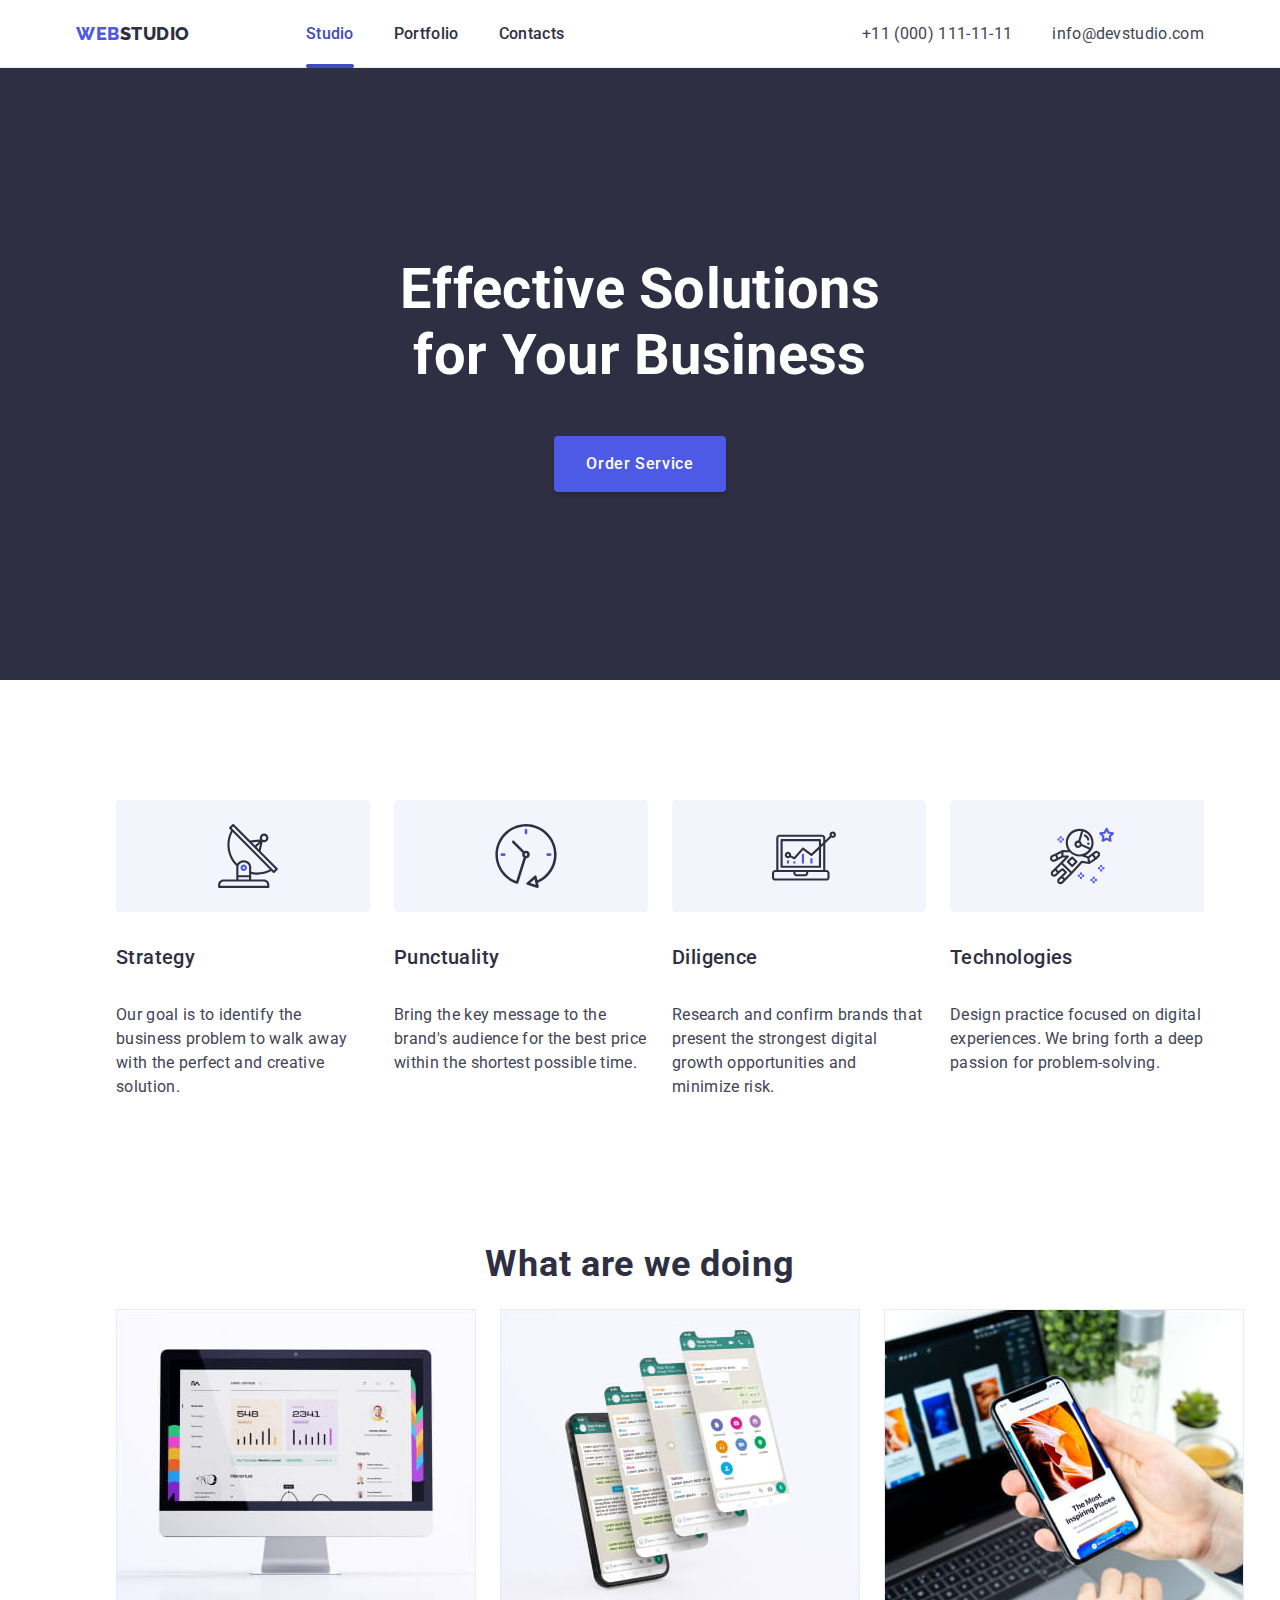
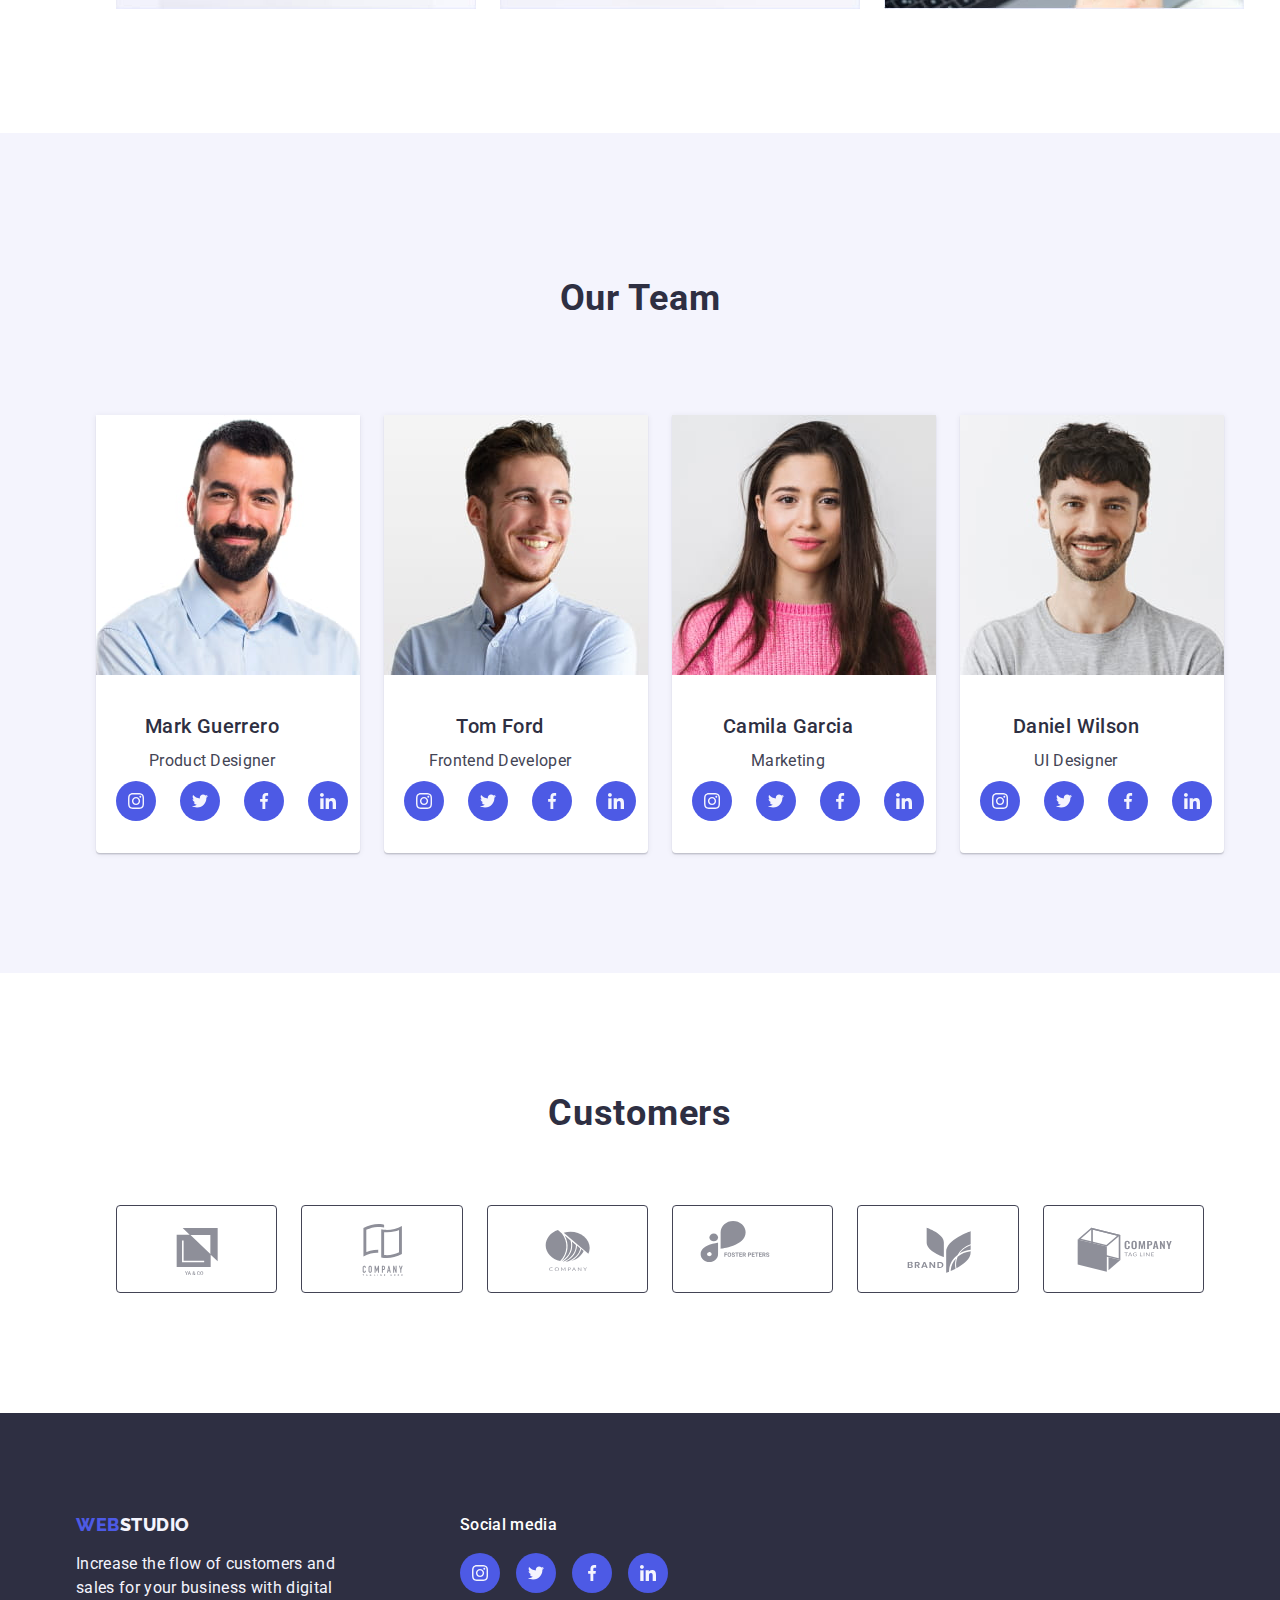
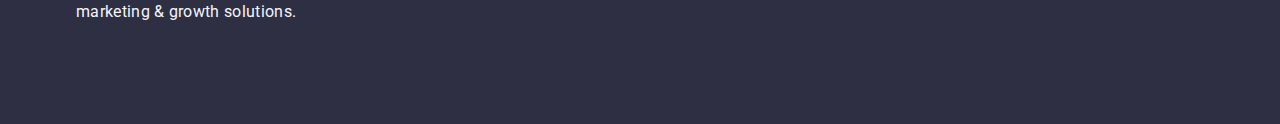
==== index.html @ 9f6121b6 "homework 6" ====
<!DOCTYPE html>
<html lang="en">

<head>
    <title>Studio</title>
    <meta charset="utf-8">
    <meta name="viewport" content="initial-scale=1, width=device-width">
    <link
        href="https://fonts.googleapis.com/css2?family=Raleway:wght@800&family=Roboto:wght@400;500;700;900&display=swap"
        rel="stylesheet">
    <link rel="stylesheet" href="node_modules/modern-normalize/modern-normalize.css">
    <link rel="stylesheet" href="css/style.css" />
</head>

<body>
    <header class="header-border">
        <div class="container header-container">
            <nav class="nav-container">
                <div class="logo">
                    <a href="./index.html" class="web">Web <span class="studio-navyblue"> Studio</span></a>
                </div>
                <ul class="menu nav-links-list">
                    <li class="nav-links"><a href="./index.html" class="content link-current">Studio </a></li>
                    <li class="nav-links"><a href="./portfolio.html" class="content">Portfolio</a></li>
                    <li class="nav-links"><a href="./index.html" class="content">Contacts</a></li>
                </ul>
            </nav>
            <address>
                <ul class="list nav-contacts">
                    <li class="nav-links"><a href="tel:+110001111111" class="nav-contact-list">+11 (000) 111-11-11</a>
                    </li>
                    <li class="nav-links"><a href="mailto:info@devstudio.com"
                            class="nav-contact-list">info@devstudio.com</a></li>
                </ul>
            </address>
        </div>
    </header>

    <main>

        <section class="hero heroimage">
            <div class="container hero-container">
                <h1 class="effective-solutions">
                    Effective Solutions for Your Business
                </h1>
                <button class="order-service" type="button" data-modal-open>Order Service</button>
            </div>
        </section>

        <section class="section">
            <div class="container">
                <h2 hidden> Section 1</h2>
                <ul class="content-list">
                    <li class="feature">
                        <div class="feature-icons">
                            <svg class="feature-icon" width="64" height="64">
                                <use href="./images/icons.svg#strategy"></use>
                            </svg>
                        </div>
                        <h3 class="section1-text">Strategy</h3>
                        <p class="section1-content">Our goal is to identify the business problem to walk away with the
                            perfect and creative solution.</p>
                    </li>
                    <li class="feature">
                        <div class="feature-icons">
                            <svg class="feature-icon" width="64" height="64">
                                <use href="./images/icons.svg#punctuality"></use>
                            </svg>
                        </div>
                        <h3 class="section1-text">Punctuality</h3>
                        <p class="section1-content">Bring the key message to the brand's audience for the best price
                            within
                            the shortest possible time.</p>
                    </li>
                    <li class="feature">
                        <div class="feature-icons">
                            <svg class="feature-icon" width="64" height="64">
                                <use href="./images/icons.svg#diligence"></use>
                            </svg>
                        </div>
                        <h3 class="section1-text">Diligence</h3>
                        <p class="section1-content">Research and confirm brands that present the strongest digital
                            growth
                            opportunities and minimize risk.</p>
                    </li>
                    <li class="feature">
                        <div class="feature-icons">
                            <svg class="feature-icon" width="64" height="64">
                                <use href="./images/icons.svg#technologies"></use>
                            </svg>
                        </div>
                        <h3 class="section1-text">Technologies</h3>
                        <p class="section1-content">Design practice focused on digital experiences. We bring forth a
                            deep
                            passion for problem-solving.</p>
                    </li>
                </ul>
            </div>
        </section>

        <section class="section what-are-we-doing">
            <div class="container">
                <h2 class="header2">What are we doing</h2>
                <ul class="what-are-we-doing-lists">
                    <li class="image">
                        <img class="h2-img" alt="monitor" src="images/img1.jpg" width="360">
                    </li>
                    <li class="image">
                        <img class="h2-img" alt="celphone" src="images/img2.jpg" width="360">
                    </li>
                    <li class="image">
                        <img class="h2-img" alt="laptop and phone" src="images/img3.jpg" width="360">
                    </li>
                </ul>
            </div>
        </section>

        <section class="section our-team">
            <div class="container">
                <h2 class="header3">Our Team</h2>
                <ul class="our-team-lists">
                    <li class="teamcard">
                        <img class="imgicon" alt="Mark Guerrero" src="images/img_1.jpg" width="100">
                        <div class="text-content">
                            <h3 class="team-name">Mark Guerrero</h3>
                            <p class="title">Product Designer
                            <ul class="team-list-icons">
                                <li class="team-item-icon">
                                    <a href="" class="team-link-icon">
                                        <svg class="team-icon" width="16" height="16">
                                            <use href="./images/icons.svg#instagram"></use>
                                        </svg>
                                    </a>
                                </li>
                                <li class="team-item-icon">
                                    <a href="" class="team-link-icon">
                                        <svg class="team-icon" width="16" height="16">
                                            <use href="./images/icons.svg#twitter"></use>
                                        </svg>
                                    </a>
                                </li>
                                <li class="team-item-icon">
                                    <a href="" class="team-link-icon">
                                        <svg class="team-icon" width="16" height="16">
                                            <use href="./images/icons.svg#facebook"></use>
                                        </svg>
                                    </a>
                                </li>
                                <li class="team-item-icon">
                                    <a href="" class="team-link-icon">
                                        <svg class="team-icon" width="16" height="16">
                                            <use href="./images/icons.svg#linkedin"></use>
                                        </svg>
                                    </a>
                                </li>
                            </ul>
                        </div>
                    </li>
                    <li class="teamcard">
                        <img class="imgicon" alt="Tom Ford" src="images/img_2.jpg" width="100">
                        <div class="text-content">
                            <h3 class="team-name">Tom Ford</h3>
                            <p class="title">Frontend Developer</p>
                            <ul class="team-list-icons">
                                <li class="team-item-icon">
                                    <a href="" class="team-link-icon">
                                        <svg class="team-icon" width="16" height="16">
                                            <use href="./images/icons.svg#instagram"></use>
                                        </svg>
                                    </a>
                                </li>
                                <li class="team-item-icon">
                                    <a href="" class="team-link-icon">
                                        <svg class="team-icon" width="16" height="16">
                                            <use href="./images/icons.svg#twitter"></use>
                                        </svg>
                                    </a>
                                </li>
                                <li class="team-item-icon">
                                    <a href="" class="team-link-icon">
                                        <svg class="team-icon" width="16" height="16">
                                            <use href="./images/icons.svg#facebook"></use>
                                        </svg>
                                    </a>
                                </li>
                                <li class="team-item-icon">
                                    <a href="" class="team-link-icon">
                                        <svg class="team-icon" width="16" height="16">
                                            <use href="./images/icons.svg#linkedin"></use>
                                        </svg>
                                    </a>
                                </li>
                            </ul>
                        </div>
                    </li>
                    <li class="teamcard">
                        <img class="imgicon" alt="Camila Garcia" src="images/img_3.jpg" width="100">
                        <div class="text-content">
                            <h3 class="team-name">Camila Garcia</h3>
                            <p class="title">Marketing</p>
                            <ul class="team-list-icons">
                                <li class="team-item-icon">
                                    <a href="" class="team-link-icon">
                                        <svg class="team-icon" width="16" height="16">
                                            <use href="./images/icons.svg#instagram"></use>
                                        </svg>
                                    </a>
                                </li>
                                <li class="team-item-icon">
                                    <a href="" class="team-link-icon">
                                        <svg class="team-icon" width="16" height="16">
                                            <use href="./images/icons.svg#twitter"></use>
                                        </svg>
                                    </a>
                                </li>
                                <li class="team-item-icon">
                                    <a href="" class="team-link-icon">
                                        <svg class="team-icon" width="16" height="16">
                                            <use href="./images/icons.svg#facebook"></use>
                                        </svg>
                                    </a>
                                </li>
                                <li class="team-item-icon">
                                    <a href="" class="team-link-icon">
                                        <svg class="team-icon" width="16" height="16">
                                            <use href="./images/icons.svg#linkedin"></use>
                                        </svg>
                                    </a>
                                </li>
                            </ul>
                        </div>
                    </li>
                    <li class="teamcard">
                        <img class="imgicon" alt="Daniel Wilson" src="images/img_4.jpg" width="100">
                        <div class="text-content">
                            <h3 class="team-name">Daniel Wilson</h3>
                            <p class="title">UI Designer</p>
                            <ul class="team-list-icons">
                                <li class="team-item-icon">
                                    <a href="" class="team-link-icon">
                                        <svg class="team-icon" width="16" height="16">
                                            <use href="./images/icons.svg#instagram"></use>
                                        </svg>
                                    </a>
                                </li>
                                <li class="team-item-icon">
                                    <a href="" class="team-link-icon">
                                        <svg class="team-icon" width="16" height="16">
                                            <use href="./images/icons.svg#twitter"></use>
                                        </svg>
                                    </a>
                                </li>
                                <li class="team-item-icon">
                                    <a href="" class="team-link-icon">
                                        <svg class="team-icon" width="16" height="16">
                                            <use href="./images/icons.svg#facebook"></use>
                                        </svg>
                                    </a>
                                </li>
                                <li class="team-item-icon">
                                    <a href="" class="team-link-icon">
                                        <svg class="team-icon" width="16" height="16">
                                            <use href="./images/icons.svg#linkedin"></use>
                                        </svg>
                                    </a>
                                </li>
                            </ul>
                        </div>
                    </li>
                </ul>
            </div>
        </section>

        <section class="section customers-section">
            <div class="container">
                <h2 class="customers">Customers</h2>
                <ul class="customers-list">
                    <li class="customers-item">
                        <svg class="customers-icon" width="104" height="56">
                            <use href="./images/icons.svg#client-1"></use>
                        </svg>
                    </li>
                    <li class="customers-item">
                        <svg class="customers-icon" width="104" height="56">
                            <use href="./images/icons.svg#client-2"></use>
                        </svg>
                    </li>
                    <li class="customers-item">
                        <svg class="customers-icon" width="104" height="56">
                            <use href="./images/icons.svg#client-3"></use>
                        </svg>
                    </li>
                    <li class="customers-item">
                        <svg class="customers-icon" width="104" height="56">
                            <use href="./images/icons.svg#client-4"></use>
                        </svg>
                    </li>
                    <li class="customers-item">
                        <svg class="customers-icon" width="104" height="56">
                            <use href="./images/icons.svg#client-5"></use>
                        </svg>
                    </li>
                    <li class="customers-item">
                        <svg class="customers-icon" width="104" height="56">
                            <use href="./images/icons.svg#client-6"></use>
                        </svg>
                    </li>
                </ul>
            </div>
        </section>

    </main>

    <footer class="footer">
        <div class="container footer-container">
            <div class="footer-logo-text">
                <div class="footer-logo">
                    <a href="./index.html" class="web">Web <span class="studio-white"> Studio</span></a>
                </div>
                <p class="increase-the-flow">Increase the flow of customers and sales for your business with digital
                    marketing & growth solutions.</p>
            </div>
            <div class="footer-icon-wrapper">
                <p class="social-media">Social media</p>
                <ul class="footer-icon-list">
                    <li class="footer-icon-item">
                        <a href="" class="footer-icon-link">
                            <svg class="footer-icon" width="16" height="16">
                                <use href="./images/icons.svg#instagram"></use>
                            </svg>
                        </a>
                    </li>
                    <li class="footer-icon-item">
                        <a href="" class="footer-icon-link">
                            <svg class="footer-icon" width="16" height="16">
                                <use href="./images/icons.svg#twitter"></use>
                            </svg>
                        </a>
                    </li>
                    <li class="footer-icon-item">
                        <a href="" class="footer-icon-link">
                            <svg class="footer-icon" width="16" height="16">
                                <use href="./images/icons.svg#facebook"></use>
                            </svg>
                        </a>
                    </li>
                    <li class="footer-icon-item">
                        <a href="" class="footer-icon-link">
                            <svg class="footer-icon" width="16" height="16">
                                <use href="./images/icons.svg#linkedin"></use>
                            </svg>
                        </a>
                    </li>
                </ul>
            </div>
        </div>
    </footer>

    <!-- Modal Window-->
    <div class="backdrop is-hidden" data-modal>
        <div class="modal">
            <button type="button" class="modal-close" data-modal-close>
                <svg class="modal-close-icon" width="8" height="8">
                    <use href="./images/icons.svg#close"></use>
                </svg>
            </button>
            <p class="modal-title">
                Leave your contacts and we will call you back
            </p>
            
            <form class="modal__form">
                <ul>
                    <li class="modal-container">
                        <label class="modal-label" for="user-name">Name</label>
                        <div class="modal-icon-wrapper">
                            <input class="modal-input" type="text" name="user-name" id="user-name" />
                            <svg class="modal-icon" aria-label="icon-person" width="18" height="24">
                                <use href="./images/icons.svg#person"></use>
                            </svg>
                        </div>
                    </li>
            
                    <li class="modal-container">
                        <label class="modal-label" for="phone-number">Phone</label>
                        <div class="modal-icon-wrapper">
                            <input class="modal-input" type="tel" name="phone-number" id="phone-number" />
                            <svg class="modal-icon" aria-label="icon-phone" width="18" height="24">
                                <use href="./images/icons.svg#phone"></use>
                            </svg>
                        </div>
                    </li>
            
                    <li class="modal-container">
                        <label class="modal-label" for="useremail">Email</label>
                        <div class="modal-icon-wrapper">
                            <input class="modal-input" type="email" name="user-email" id="useremail" />
                            <svg class="modal-icon" aria-label="icon-email" width="18" height="24">
                                <use href="./images/icons.svg#email"></use>
                            </svg>
                        </div>
                    </li>
            
                    <li class="comment-container">
                        <label class="modal-label" for="user-comment">Comment</label>
                        <textarea class="comment-text-field" name="user-comment" id="user-comment"
                            placeholder="Text input"></textarea>
                    </li>
            
                    <li class="modal-check-wrapper">
                            <input class="modal-check-input" type="checkbox" name="user-privacy" id="user-privacy" value="true" />
                            <label class="modal-text" for="user-privacy">
                                <span class="modal-check-box">
                                    <svg class="modal-icon-check" width="10" height="8">
                                        <use href="./images/icons.svg#checkbox"></use>
                                    </svg></span>
                                I accept the terms and conditions of the
                                <a class="modal-link-text" href="">Privacy Policy</a></label>
                    </li>
            
                    <button class="modal-button-submit" type="submit">Send</button>
                </ul>
            </form>
        </div>
    </div>
    <script src="./js/modal.js"></script>
</body>

</html>
---- css/style.css ----
:root {
    --color-iris: #4d5ae5;
    --color-ocean: #404bbf;
    --color-slate: #434455;
    --color-cloud: #f4f4fd;
    --color-white: #ffffff;
    --color-navy-blue: #2e2f42;
    --color-black: #000000;
    --color-green: #31D0AA;
    --color-dairy: #fcfcfc;
    --color-cornflower: #E7E9FC;
    --color-lightslate: #8E8F99;
}

h1,
h2,
h3,
h4,
p {
    margin: 0;
    padding: 0;
}

* {
    margin: 0;
    box-sizing: border-box;
}


body {
    font-family: Roboto, sans-serif;
    font-size: 16px;
    letter-spacing: 0.02em;
    background-color: var(--color-white);

}

ul {
    list-style-type: none;
}

address {
    font-style: normal;
}

.header-border {
    border: 0px 0px 1px 0px;
    border-bottom: 1px solid #E7E9FC;
}

.container {
    width: 1158px;
    margin: auto;
    padding: 0 15px;
}

.section {
    padding: 120px 0px;
}

.header-container {
    display: flex;
    justify-content: space-between;

}

.nav-container {
    display: flex;
    justify-content: space-between;
    align-items: center;
    gap: 76px
}

.nav-links-list {
    display: flex;
    justify-content: center;
    align-items: center;
    gap: 40px;
}

.nav-contacts {
    display: flex;
    justify-content: space-between;
    align-items: center;
    column-gap: 40px;
}


.logo {
    letter-spacing: 0.03em;
    line-height: 1.3em;
    font-size: 18px;
    font-weight: 800;
    font-family: Raleway;
}

.web {
    text-transform: uppercase;
    color: var(--color-iris);
    text-align: left;
    display: flex;
    text-decoration: none;
}

.studio-navyblue {
    text-transform: uppercase;
    color: var(--color-navy-blue);
    display: flex;
    text-decoration: none
}

.content {
    letter-spacing: 0.02em;
    font-weight: 500;
    font-family: Roboto;
    font-size: 16px;
    color: var(--color-navy-blue);
    text-decoration: none;
    padding: 24px 0;
    position: relative;
    display: block;
    transition: color 250ms cubic-bezier(0.4, 0, 0.2, 1);
}

.link-current {
    color: var(--color-ocean);
}

.link-current::after {
    content: '';
    display: block;
    width: 100%;
    height: 4px;
    border-radius: 2px;
    background: var(--color-ocean);
    position: absolute;
    bottom: -1px;
}

.nav-contact-list {
    font-family: Roboto;
    font-weight: 400;
    letter-spacing: 0.02em;
    color: var(--color-slate);
    text-decoration: none;
    padding: 24px 0px 24px;
    display: block;
}


.hero {
    padding: 188px 0 188px 0px;
    background: var(--color-navy-blue);
}

.heroimage {
    background-size: cover;
    background-image: linear-gradient(rgba(46, 47, 66, 0.7),
            rgba(46, 47, 66, 0.7)),
        url("../images/hero-image.jpg");
    background-repeat: no-repeat;
    margin: 0 auto;
    max-width: 1440px;
}

.hero-container {
    align-items: center;
    display: flex;
    flex-direction: column;
}

.effective-solutions {
    margin-bottom: 48px;
    font-size: 56px;
    font-family: Roboto;
    color: var(--color-white);
    text-align: center;
    width: 496px;

}

.order-service {
    letter-spacing: 0.04em;
    line-height: 1.5em;
    font-weight: 500;
    border: none;
    border-radius: 4px;
    background-color: var(--color-iris);
    box-shadow: 0px 4px 4px rgba(0, 0, 0, 0.15);
    font-size: 16px;
    font-weight: 500;
    font-family: Roboto;
    color: var(--color-white);
    text-align: left;
    cursor: pointer;
    padding: 16px 32px;
}

.content-list {
    display: flex;
    flex-wrap: wrap;
    gap: 24px
}

.section1-text {
    letter-spacing: 0.02em;
    line-height: 1.5em;
    font-family: Roboto;
    font-weight: 500;
    font-size: 20px;
    color: var(--color-navy-blue);
    line-height: 3.75em;
    letter-spacing: 0.02em;
    margin-bottom: 8px;
}

.section1-content {
    font-size: 16px;
    letter-spacing: 0.02em;
    line-height: 1.5em;
    font-family: Roboto;
    font-weight: 400;
    font-size: 16px;
    color: var(--color-slate);
}

.feature {
    width: calc((100% - 72px) / 4);
}

.header2 {
    font-size: 36px;
    letter-spacing: 0.02em;
    line-height: 2.5em;
    font-family: Roboto;
    font-weight: 700;
    font-size: 36px;
    color: var(--color-navy-blue);
    text-align: center;
}

.what-are-we-doing-lists {
    display: flex;
    gap: 24px;
}

.what-are-we-doing {
    padding-top: 0;
}


.header3 {
    font-family: Roboto;
    font-size: 700;
    font-size: 36px;
    letter-spacing: 0.02em;
    line-height: 2.5em;
    color: var(--color-navy-blue);
    text-align: center;
    margin-bottom: 72px;
}

.teamcard {
    border-radius: 0px 0px 4px 4px;
    background-color: var(--color-white);
    box-shadow: 0px 2px 1px 0px rgba(46, 47, 66, 0.08), 0px 1px 1px 0px rgba(46, 47, 66, 0.16), 0px 1px 6px 0px rgba(46, 47, 66, 0.08);
    width: calc((100%-72px) / 4);
}

.our-team {
    background-color: var(--color-cloud);
}

.our-team-lists {
    display: flex;
    align-items: center;
    justify-content: center;
    gap: 24px;
}

.text-content {
    width: 232px;
    padding: 32px 16px;
}

.h2-img {
    width: 360px;
    height: 300px;
}

.imgicon {
    width: 264px;
    height: 260px;
    object-fit: cover;
    mix-blend-mode: normal;
}

.team-name {
    letter-spacing: 0.02em;
    line-height: 1.5em;
    font-weight: 500;
    font-size: 20px;
    font-family: Roboto;
    color: var(--color-navy-blue);
    text-align: center;
    margin-bottom: 8px;
}


.title {
    font-size: 16px;
    letter-spacing: 0.02em;
    line-height: 1.5em;
    color: var(--color-slate);
    text-align: center;
    margin-bottom: 8px;
}

.customers {
    padding-bottom: 72px;
    color: var(--color-navy-blue);
    text-align: center;
    font-family: Roboto;
    font-size: 36px;
    font-style: normal;
    font-weight: 700;
    line-height: 40px;
    letter-spacing: 0.72px;
    text-transform: capitalize;
}

/*svg style-----*/
.feature-icons {
    height: 112px;
    align-items: center;
    justify-content: center;
    border-radius: 4px;
    background-color: var(--color-cloud);
    margin-bottom: 8px;
}

.feature-icon {
    margin: 24px 100px;
}

.team-link-icon {
    width: 40px;
    height: 40px;
}

.team-list-icons {
    display: flex;
    align-items: center;
    justify-content: center;
    gap: 24px;
}

.team-link-icon {
    display: flex;
    align-items: center;
    justify-content: center;
    width: 40px;
    height: 40px;
    background-color: var(--color-iris);
    border-radius: 20px;
    transition: background-color 250ms cubic-bezier(0.4, 0, 0.2, 1);
}

.team-icon {
    fill: var(--color-cloud);
}


.customers-list {
    width: 100%;
    display: flex;
    justify-content: center;
    align-items: center;
    gap: 24px
}

.customers-icon {
    width: 100%;
    fill: var(--color-lightslate);
}

.customers-item {
    display: flex;
    justify-content: center;
    align-items: center;
    width: 168px;
    height: 88px;
    color: var(--color-slate);
    border-radius: 4px;
    border: 1px solid var(--color-slate);
    cursor: pointer;
}

/*-----*/


/* style for interactive elements */
.content:hover,
.content:focus,
.nav-contact-list:hover,
.nav-contact-list:focus {
    color: var(--color-iris);
}


.content:active,
.nav-contact-list:active,
.order-service:active {
    color: var(--color-cloud);
}

.order-service:hover,
.order-service:focus {
    background-color: var(--color-ocean);
}

.project-card:hover,
.project-card:focus {
    box-shadow: 0px 2px 1px 0px rgba(46, 47, 66, 0.08), 0px 1px 1px 0px rgba(46, 47, 66, 0.16), 0px 1px 6px 0px rgba(46, 47, 66, 0.08);
}

.all:hover,
.all:focus,
.button:hover,
.button:focus {
    background-color: var(--color-ocean);
    box-shadow: 0px 2px 2px 0px rgba(0, 0, 0, 0.12), 0px 2px 1px 0px rgba(0, 0, 0, 0.08), 0px 3px 1px 0px rgba(0, 0, 0, 0.10);
    color: var(--color-white);
    border: 1px solid transparent;
}

.all:active,
.button:active {
    color: var(--color-navy-blue);

}

.team-link-icon:hover,
.team-link-icon:focus {
    background-color: var(--color-ocean);
}


.footer-icon-link:hover,
.footer-icon-link:focus {
    background-color: var(--color-green);
}

.customers-item:hover {
    border-color: var(--color-ocean);
    fill: var(--color-ocean);
}

.customers-icon:hover {
    fill: var(--color-ocean);
}

/*-------*/


.footer {
    background-color: var(--color-navy-blue);
    padding: 100px 0;
}

.footer-container {
    text-align: start;
    display: flex;
    flex-wrap: wrap;
}

.footer-logo-text {
    margin-right: 120px;
}

.studio-white {
    color: var(--color-cloud);
}

.increase-the-flow {
    font-family: Roboto;
    font-size: 16px;
    font-weight: 400;
    letter-spacing: 0.02em;
    line-height: 1.5em;
    color: var(--color-cloud);
    width: 264px;
    margin-left: auto;
    margin-right: auto;
}

.footer-logo {
    letter-spacing: 0.03em;
    line-height: 1.3em;
    font-size: 18px;
    font-weight: 800;
    font-family: Raleway;
    margin-bottom: 16px;
}


.social-media {
    color: var(--color-white);
    font-family: Roboto;
    font-size: 16px;
    font-style: normal;
    font-weight: 500;
    line-height: 24px;
    letter-spacing: 0.32px;
    margin-bottom: 16px;
}

.footer-icon-list {
    display: flex;
    align-items: center;
    justify-content: center;
    gap: 16px;
    padding: 0;
}

.footer-icon-link {
    display: flex;
    align-items: center;
    justify-content: center;
    width: 40px;
    height: 40px;
    background-color: var(--color-iris);
    border-radius: 20px;
}

.footer-icon-link {
    width: 40px;
    height: 40px;
}

.footer-icon {
    fill: var(--color-cloud);
}


.filters {
    display: flex;
    justify-content: center;
    align-items: center;
    gap: 24px;
    margin-bottom: 72px;
}


.button {
    letter-spacing: 0.04em;
    font-weight: 500;
    border-radius: 4px;
    background-color: var(--color-cloud);
    border: 1px solid #e7e9fc;
    font-size: 16px;
    color: var(--color-iris);
    font-family: Roboto;
    padding: 12px 24px;
    align-items: center;
    cursor: pointer;
    transition: fill 250ms cubic-bezier(0.4, 0, 0.2, 1),
        background-color 250ms cubic-bezier(0.4, 0, 0.2, 1),
        border-color 250ms cubic-bezier(0.4, 0, 0.2, 1),
        box-shadow 250ms cubic-bezier(0.4, 0, 0.2, 1);
}


.project-card-rows {
    display: flex;
    flex-wrap: wrap;
    gap: 48px 24px;
}

.project-card {
    background-color: var(---color-white);
    border: 1px solid #e7e9fc;
    box-sizing: border-box;
    width: calc((100% - 48px) / 3);
    transition: box-shadow 250ms cubic-bezier(0.4, 0, 0.2, 1);
}

.img-icon {
    display: block;
    max-width: 100%;
    height: auto;
    overflow: clip;
}

.card-content {
    width: 360px;
    padding: 32px 16px;
}

.img-label {
    letter-spacing: 0.02em;
    line-height: 1.5em;
    font-weight: 500;
    font-size: 20px;
    font-family: Roboto;
    color: var(--color-navy-blue);
    margin-bottom: 8px;
}

.img-title {
    font-size: 16px;
    letter-spacing: 0.02em;
    line-height: 1.5em;
    font-weight: 400;
    font-size: 16px;
    font-family: Roboto;
    color: var(--color-slate);
}

.backdrop {
    position: fixed;
    top: 0;
    left: 0;
    width: 100%;
    height: 100%;
    background-color: rgba(46, 47, 66, 0.4);
    transition: opacity 250ms cubic-bezier(0.4, 0, 0.2, 1),
        visibility 250ms cubic-bezier(0.4, 0, 0.2, 1);
}

.backdrop.is-hidden {
    opacity: 0;
    pointer-events: none;
    visibility: hidden;
}

.modal {
    position: absolute;
    top: 50%;
    left: 50%;
    transform: translateX(-50%) translateY(-50%);
    width: 408px;
    min-height: 584px;
    border-radius: 4px;
    box-shadow: 0px 2px 1px 0px rgba(0, 0, 0, 0.20), 0px 1px 3px 0px rgba(0, 0, 0, 0.12),
        0px 1px 1px 0px rgba(0, 0, 0, 0.14);
    background-color: var(--color-dairy);
    transition: transform 250ms cubic-bezier(0.4, 0, 0.2, 1);
    padding: 72px 24px 24px 24px;
}

.modal-close {
    padding: 0;
    position: absolute;
    top: 24px;
    right: 24px;
    display: flex;
    justify-content: center;
    align-items: center;
    width: 24px;
    height: 24px;
    border-radius: 50%;
    border: 1px solid rgba(0, 0, 0, 0.1);
    background-color: var(--color-cornflower);
    transition: background-color 250ms cubic-bezier(0.4, 0, 0.2, 1),
        border 250ms cubic-bezier(0.4, 0, 0.2, 1);
    cursor: pointer;
}

.modal-close-icon {
    width: 8px;
    height: 8px;
    flex-shrink: 0;
    fill: var(--color-navy-blue);
    transition: fill 250ms cubic-bezier(0.4, 0, 0.2, 1);
}

.modal-close:hover,
.modal-close:focus {
    background-color: var(--color-ocean);
    border: none;
    fill: var(--color-white);
}

.modal-close:hover .modal-close-icon,
.modal-close:focus .modal-close-icon {
    fill: var(--color-white);
}

.overlay-container {
    position: relative;
    overflow: hidden;
}

.overlay-text {
    position: absolute;
    top: 0;
    height: 100%;
    width: 100%;
    color: var(--color-cloud);
    font-family: Roboto;
    font-size: 16px;
    font-weight: 400;
    line-height: 1.5em;
    letter-spacing: 0.32px;
    padding: 40px 32px;
    transform: translateY(100%);
    background-color: var(--color-iris);
    transition: transform 250ms cubic-bezier(0.4, 0, 0.2, 1);
}

.project-card:hover .overlay-text {
    transform: translateY(0);
}


.modal-container {
    margin-bottom: 8px;
}

.modal-input {
    color: var(--color-slate);
    font-family: Roboto;
    font-size: 12px;
    font-style: normal;
    font-weight: 400;
    line-height: 14px;
    letter-spacing: 0.48px;
    display: block;
    margin-bottom: 4px;
}

.comment-text-field {
    font-weight: 400;
    font-size: 12px;
    line-height: 1.17;
    letter-spacing: 0.04em;
    width: 100%;
    min-height: 120px;
    flex-shrink: 0;
    border-radius: 4px;
    border: 1px solid rgba(46, 47, 66, 0.40);
    outline: transparent;
    resize: none;
    background-color: transparent;
    color: rgba(46, 47, 66, 0.4);
    transition: border-color 250ms cubic-bezier(0.4, 0, 0.2, 1);
}

.comment-text-field::placeholder {
    color: rgba(46, 47, 66, 0.4);
}

.comment-text-field:focus {
    border-color: var(--color-iris);
}

.modal-icon-wrapper {
    position: relative;
}

.modal-input {
    width: 100%;
    height: 40px;
    flex-shrink: 0;
    border-radius: 4px;
    border: 1px solid rgba(46, 47, 66, 0.40);
    outline: transparent;
    background-color: transparent;
    padding-left: 38px;
    transition: border-color 250ms cubic-bezier(0.4, 0, 0.2, 1);
}

.modal-input:focus {
    border-color: var(--color-iris);
}

.modal-input:focus .modal__icon {
    fill: var(--color-iris);
}

.modal-icon {
    fill: var(--color-navy-blue);
    position: absolute;
    left: 16px;
    top: 50%;
    transform: translateY(-50%);
    transition: fill 250ms cubic-bezier(0.4, 0, 0.2, 1);
}

.comment-container {
    margin-bottom: 16px;
}

.modal-title {
    color: var(--color-navy-blue);
    text-align: center;
    font-family: Roboto;
    font-size: 16px;
    font-style: normal;
    font-weight: 500;
    line-height: 1.5em;
    letter-spacing: 0.32px;
    padding-left: 24px;
}

.modal-check-input {
    visibility: hidden;
}

.modal-check-box {
    width: 16px;
    height: 16px;
    border-radius: 2px;
    border: 1px solid rgba(46, 47, 66, 0.4);
    margin-right: 8px;
    display: inline-flex;
    align-items: center;
    justify-content: center;
    fill: transparent;
    transition: background-color 250ms cubic-bezier(0.4, 0, 0.2, 1),
        border 250ms cubic-bezier(0.4, 0, 0.2, 1),
        fill 250ms cubic-bezier(0.4, 0, 0.2, 1);
    cursor: pointer;
}

.modal-check-input:checked+.modal-text .modal-check-box {
    background-color: var(--color-ocean);
    border: none;
    fill: var(--color-cloud);
}

.modal-check-box:hover {
    border-color: var(--color-ocean);
}

.modal-icon-check {
    fill: var(--color-navy-blue);
}

.modal-text {
    color: var(--color-slate);
    font-family: Roboto;
    font-size: 12px;
    font-style: normal;
    font-weight: 400;
    line-height: 14px;
    letter-spacing: 0.48px;
    vertical-align: middle;
}

.modal-link-text {
    margin-left: 4px;
    color: var(--color-iris);
    text-decoration: underline;
    transition: color 250ms cubic-bezier(0.4, 0, 0.2, 1);
}

.modal-link-text:hover,
.modal-link-text:focus {
    color: var(--color-ocean);
}

.modal-check-wrapper {
    margin-bottom: 24px;
}

.modal-button-submit {
    font-family: Roboto;
    font-size: 16px;
    font-weight: 500;
    line-height: 1.5;
    letter-spacing: 0.04em;
    width: 169px;
    height: 56px;
    border-radius: 4px;
    background-color: var(--color-iris);
    box-shadow: 0px 4px 4px 0px rgba(0, 0, 0, 0.15);
    padding: 16px 32px;
    margin: 0 auto;
    display: block;
    color: var(--color-white);
    text-align: center;
    border: none;
    cursor: pointer;
    transition: background-color 250ms cubic-bezier(0.4, 0, 0.2, 1);
}

.modal-button-submit:hover,
.modal-button-submit:focus {
    background-color: var(--color-ocean);
}
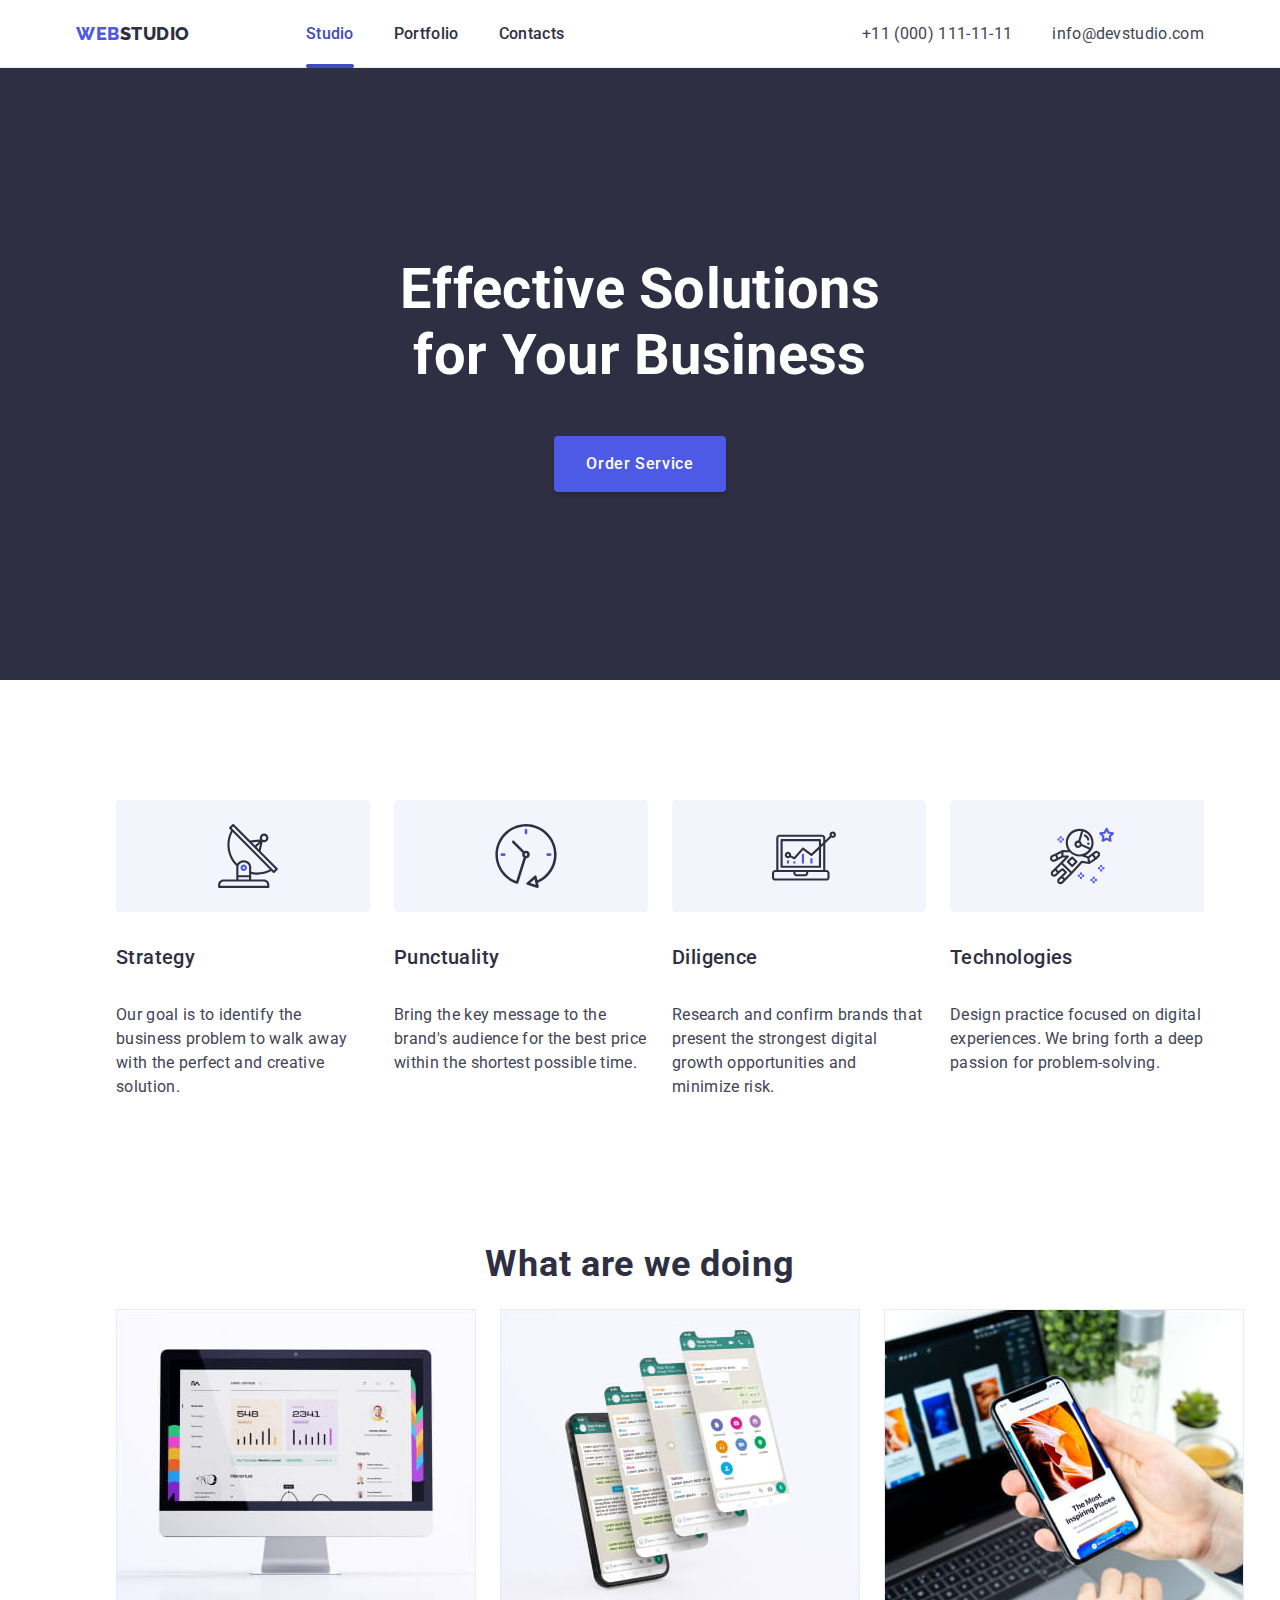
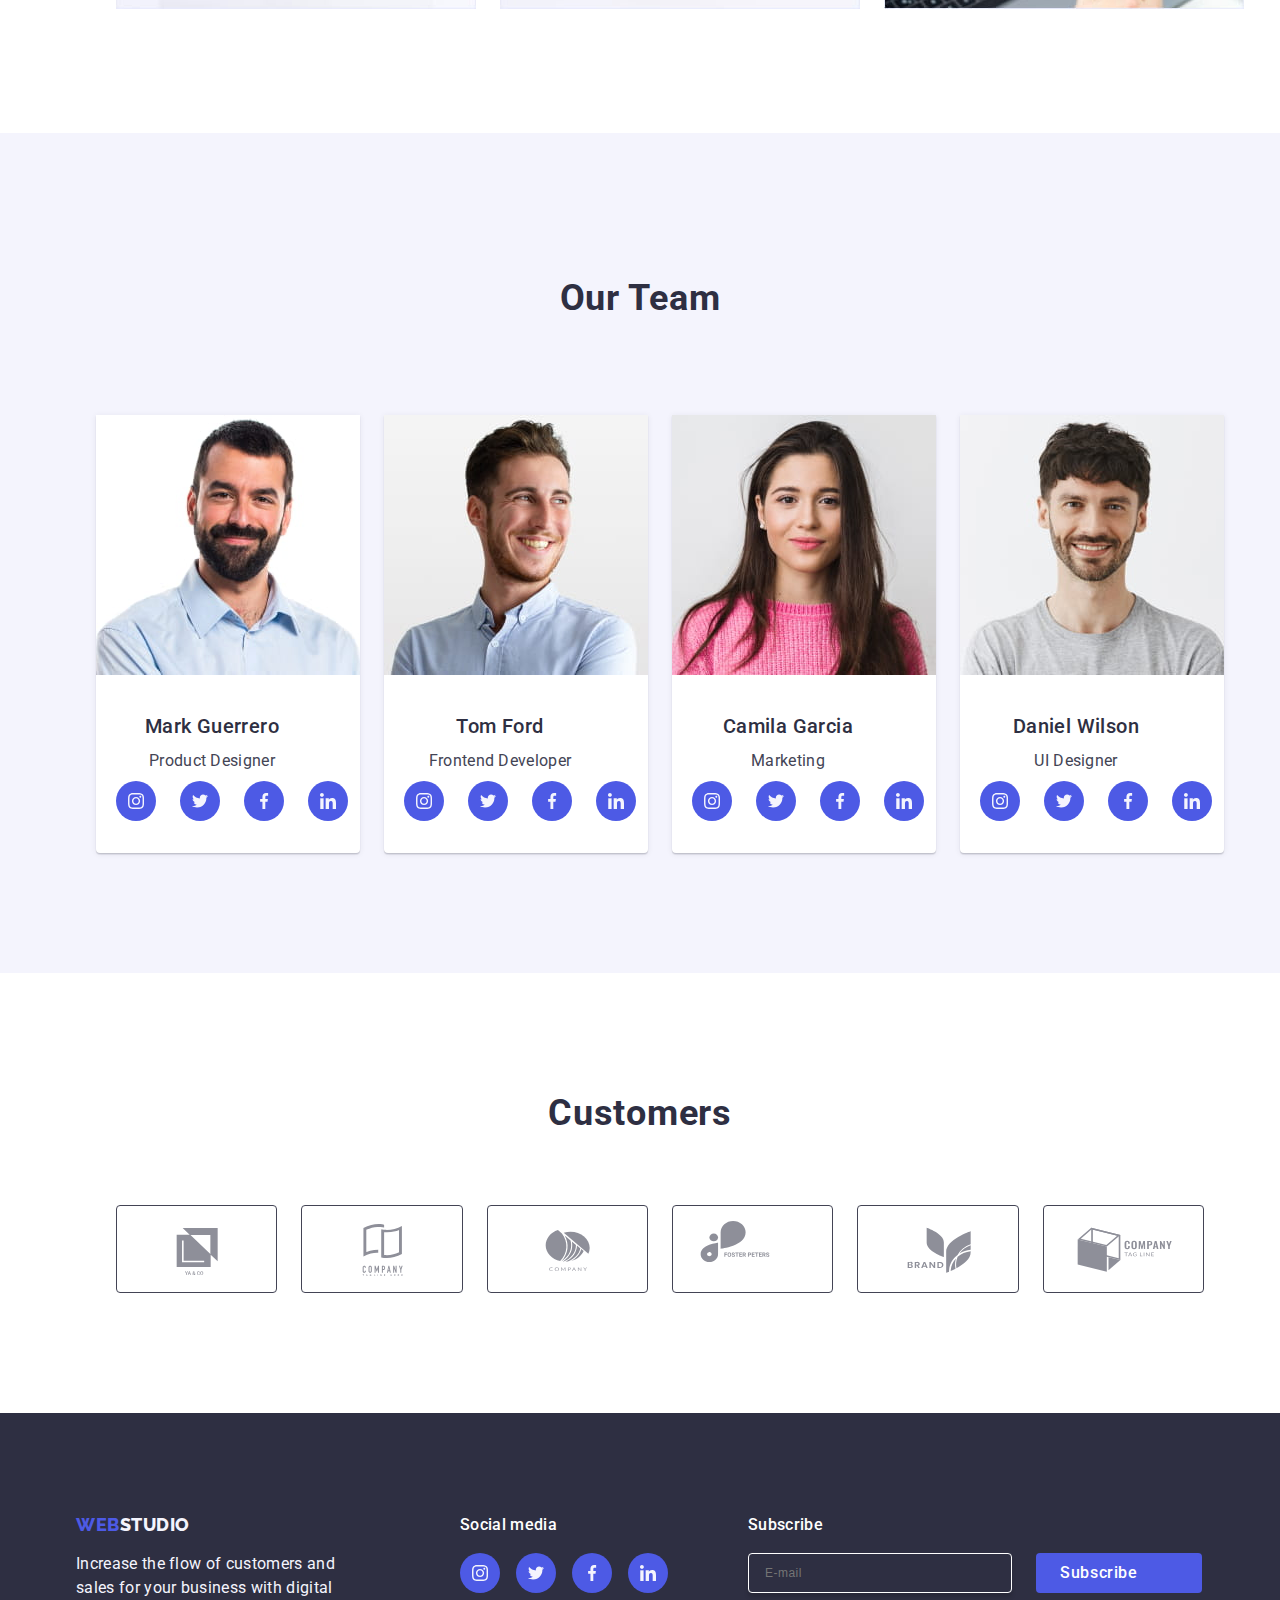
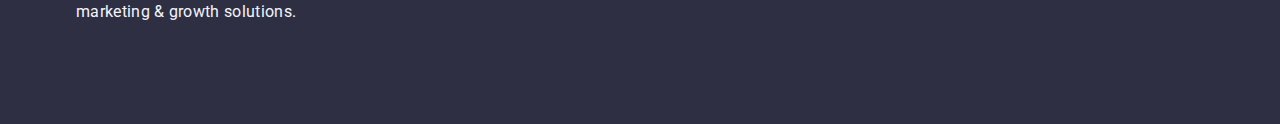
==== commit 36b1c83f: "homework 6" ====
--- a/index.html
+++ b/index.html
@@ -353,6 +353,20 @@
                     </li>
                 </ul>
             </div>
+            <div class="footer-subscribe-container">
+                <p class="footer-subscribe-text">Subscribe</p>
+                <form class="footer-subscribe-form">
+                    <label class="footer-subscribe-label">
+                        <input class="footer-subscribe-input" type="email" name="email-field" placeholder="E-mail" />
+                    </label>
+                    <button type="submit" name="email-subscribe-button" class="footer-subscribe-button">
+                        Subscribe
+                        <svg class="footer-subscribe-icon" aria-label="icon-send" width="24" height="24">
+                            <use href="./images/icons.svg#send"></use>
+                        </svg>
+                    </button>
+                </form>
+            </div>
         </div>
     </footer>
 
--- a/css/style.css
+++ b/css/style.css
@@ -478,6 +478,10 @@
     margin-right: 120px;
 }
 
+.footer-icon-wrapper {
+    margin-right: 80px;
+}
+
 .studio-white {
     color: var(--color-cloud);
 }
@@ -540,6 +544,72 @@
 
 .footer-icon {
     fill: var(--color-cloud);
+}
+
+.footer-subscribe-form {
+    display: flex;
+    flex-direction: row;
+    gap: 24px;
+}
+
+.footer-subscribe-text {
+    color: var(--WHITE, #FFF);
+    font-family: Roboto;
+    font-size: 16px;
+    font-style: normal;
+    font-weight: 500;
+    line-height: 1.5em;
+    letter-spacing: 0.32px;
+    margin-bottom: 16px;
+}
+
+.footer-subscribe-input {
+    font-weight: 400;
+    font-size: 12px;
+    line-height: 1.5em;
+    letter-spacing: 0.04em;
+    color: var(--color-white);
+    background-color: transparent;
+    width: 264px;
+    min-height: 40px;
+    flex-shrink: 0;
+    padding-left: 16px;
+    border-radius: 4px;
+    border: 1px solid var(--color-white);
+    box-shadow: 0px 4px 4px 0px rgba(0, 0, 0, 0.15);
+    outline: none;
+}
+
+.footer-subscribe-button {
+    font-family: Roboto;
+    font-weight: 500;
+    font-size: 16px;
+    line-height: 1.5;
+    letter-spacing: 0.04em;
+    color: var(--color-white);
+    background-color: var(--color-iris);
+    display: flex;
+    align-items: center;
+    justify-content: center;
+    text-align: center;
+    height: 40px;
+    min-width: 165px;
+    padding: 8px 24px;
+    border: none;
+    border-radius: 4px;
+    cursor: pointer;
+    transition: background-color 250ms cubic-bezier(0.4, 0, 0.2, 1);
+    margin: 0 auto;
+}
+
+.footer-subscribe-button:hover,
+.footer-subscribe-button:focus {
+    background-color: var(--color-ocean);
+}
+
+.footer-subscribe-icon {
+    fill: var(--color-white);
+    margin-left: 16px;
 }
 
 
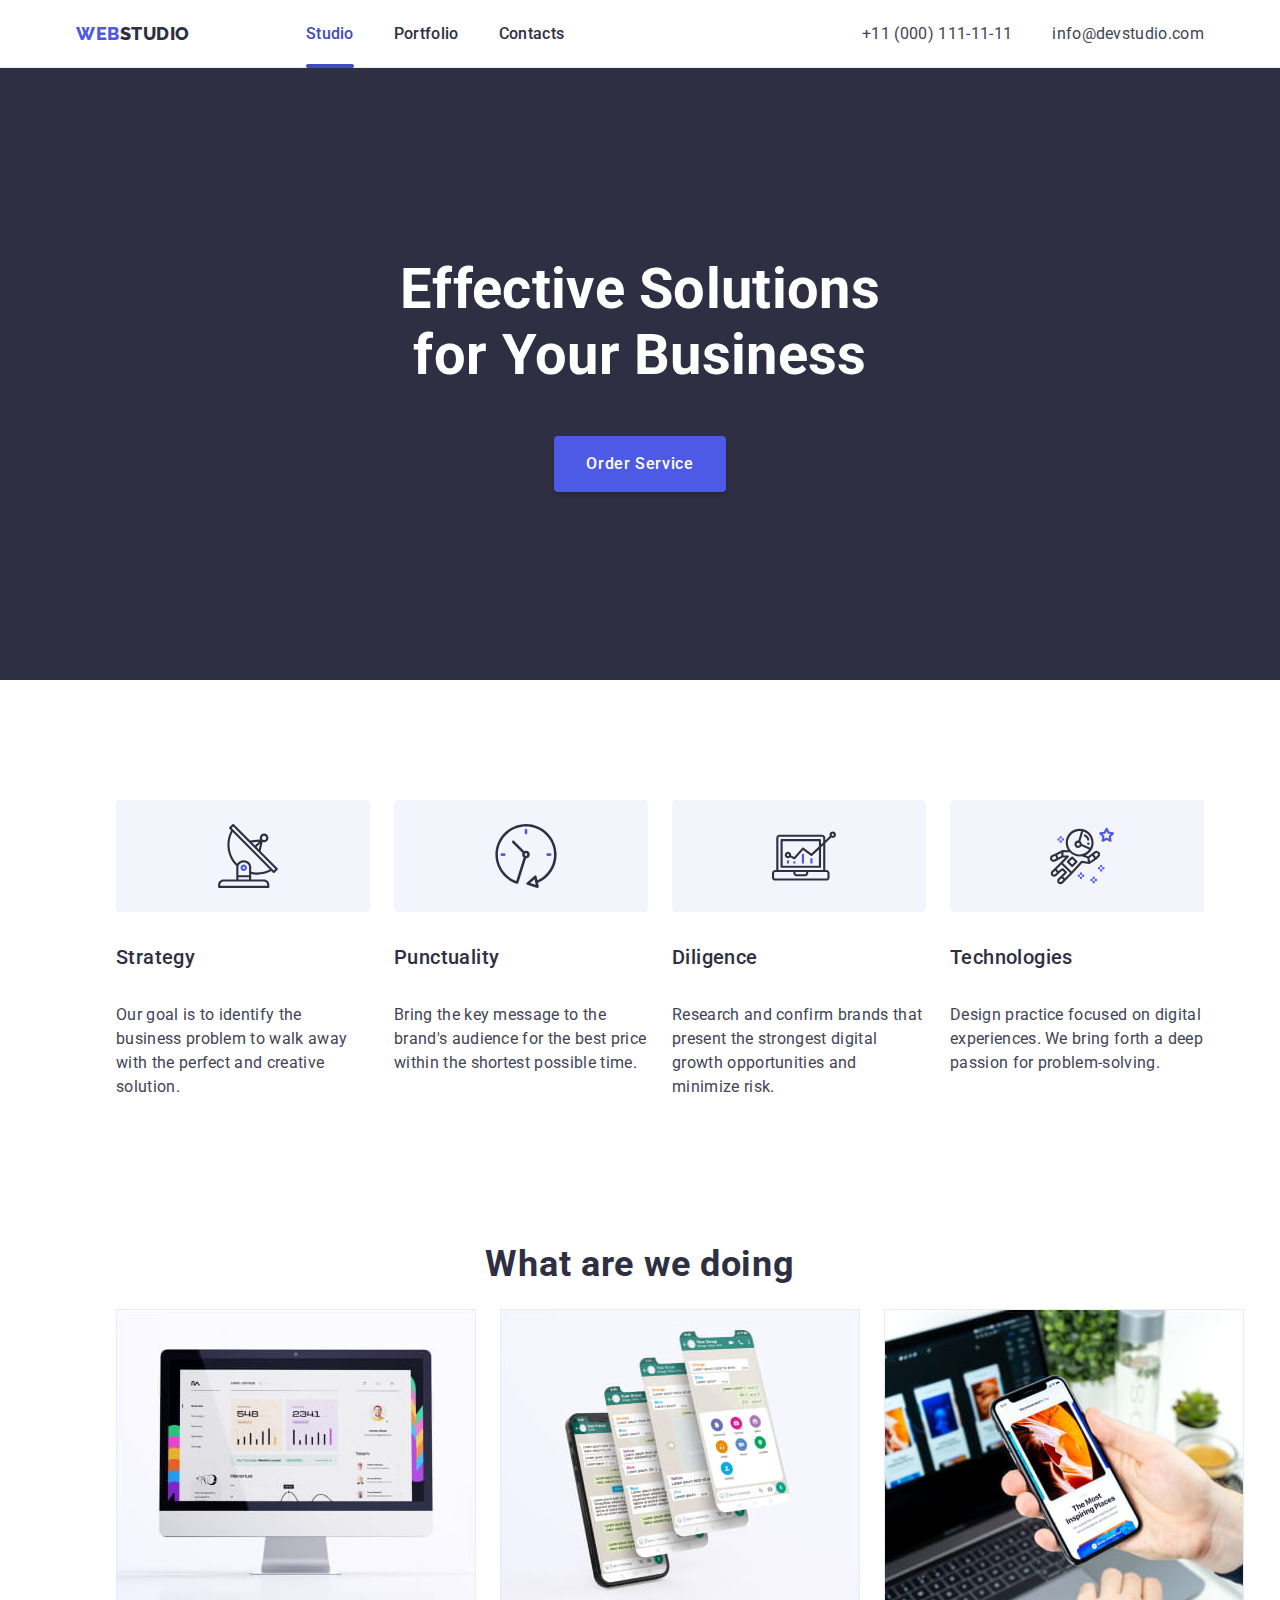
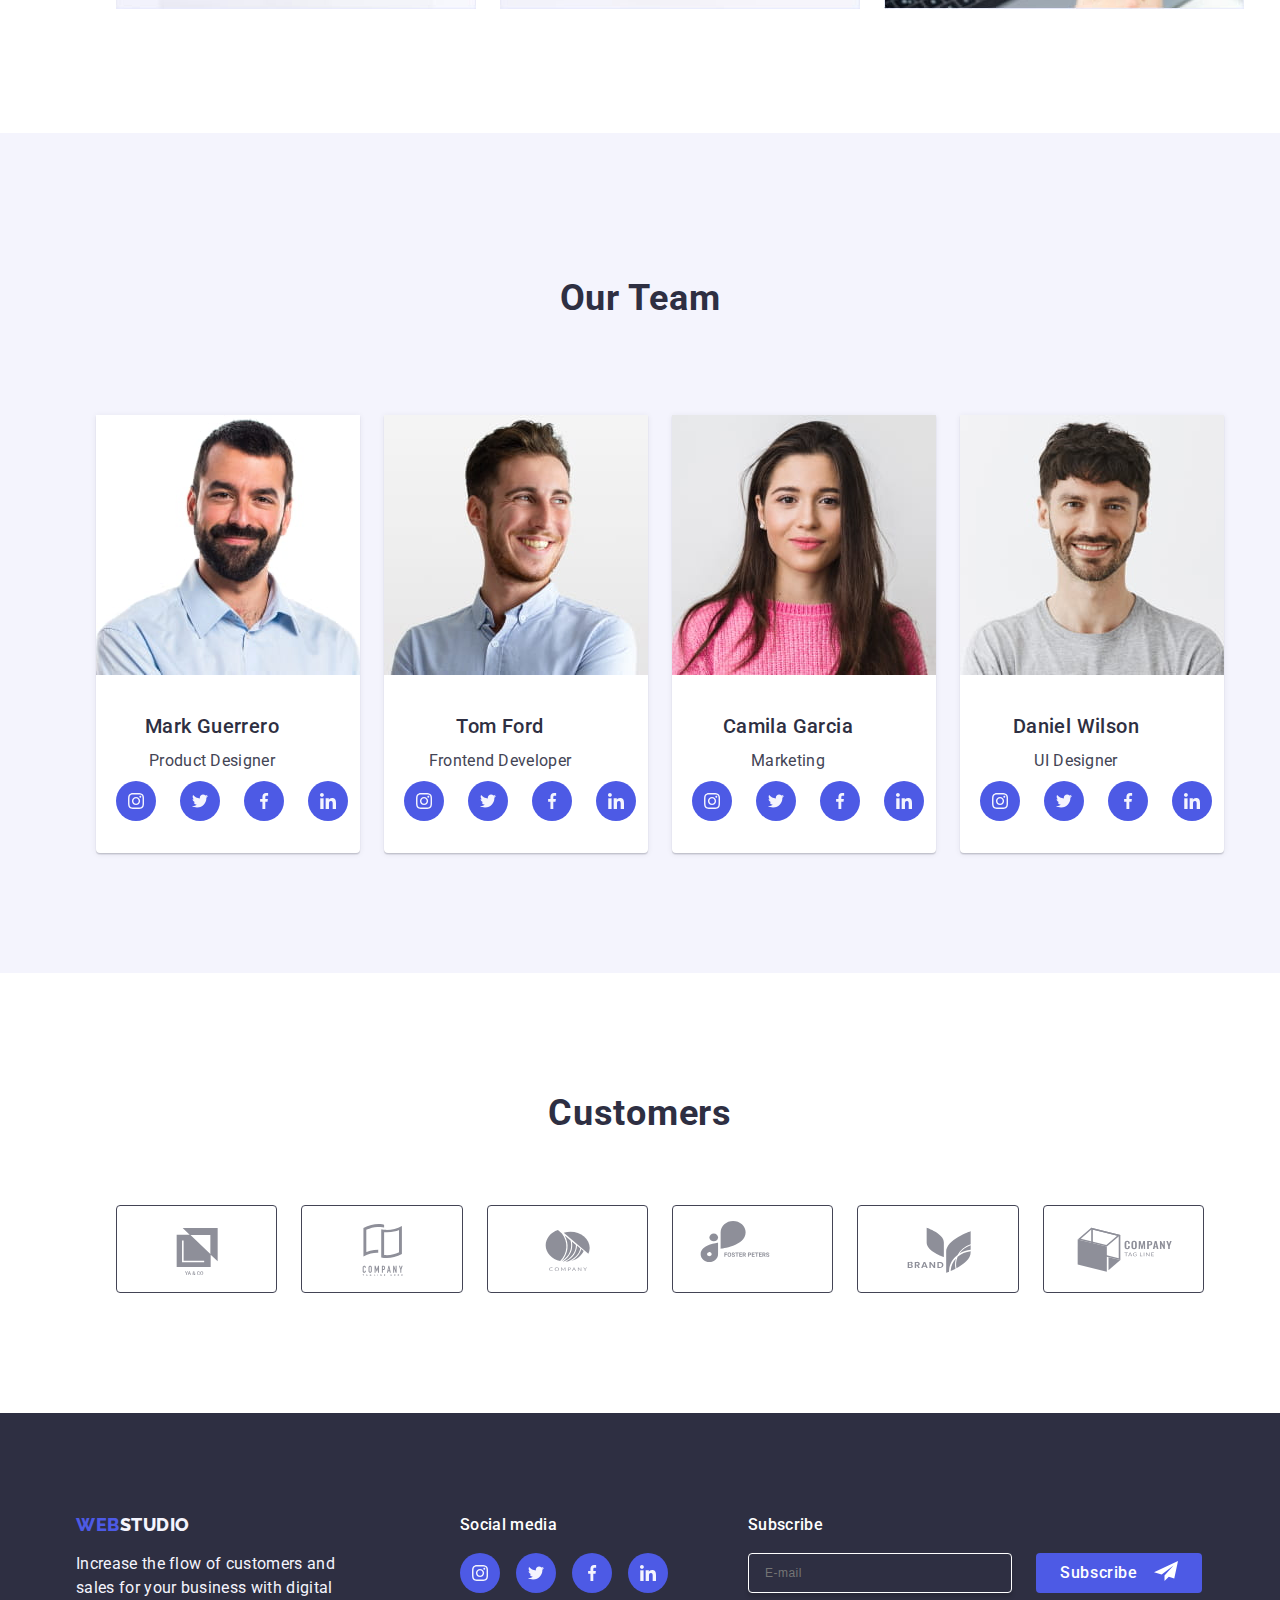
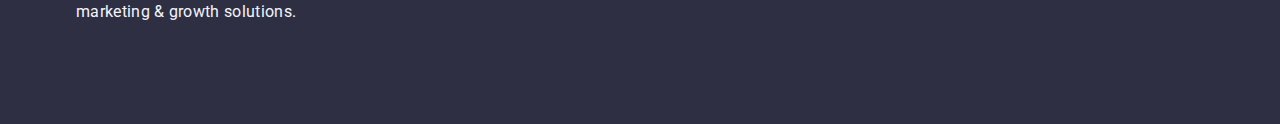
==== commit 0426497d: "homework 6" ====
--- a/index.html
+++ b/index.html
@@ -361,7 +361,7 @@
                     </label>
                     <button type="submit" name="email-subscribe-button" class="footer-subscribe-button">
                         Subscribe
-                        <svg class="footer-subscribe-icon" aria-label="icon-send" width="24" height="24">
+                        <svg class="footer-subscribe-icon" width="24" height="24">
                             <use href="./images/icons.svg#send"></use>
                         </svg>
                     </button>
--- a/css/style.css
+++ b/css/style.css
@@ -845,7 +845,7 @@
     border-color: var(--color-iris);
 }
 
-.modal-input:focus .modal__icon {
+.modal-input:focus .modal-icon {
     fill: var(--color-iris);
 }
 
@@ -900,13 +900,11 @@
     fill: var(--color-cloud);
 }
 
-.modal-check-box:hover {
+.modal-check-box:hover, 
+.modal-checkbox:focus {
     border-color: var(--color-ocean);
 }
 
-.modal-icon-check {
-    fill: var(--color-navy-blue);
-}
 
 .modal-text {
     color: var(--color-slate);
